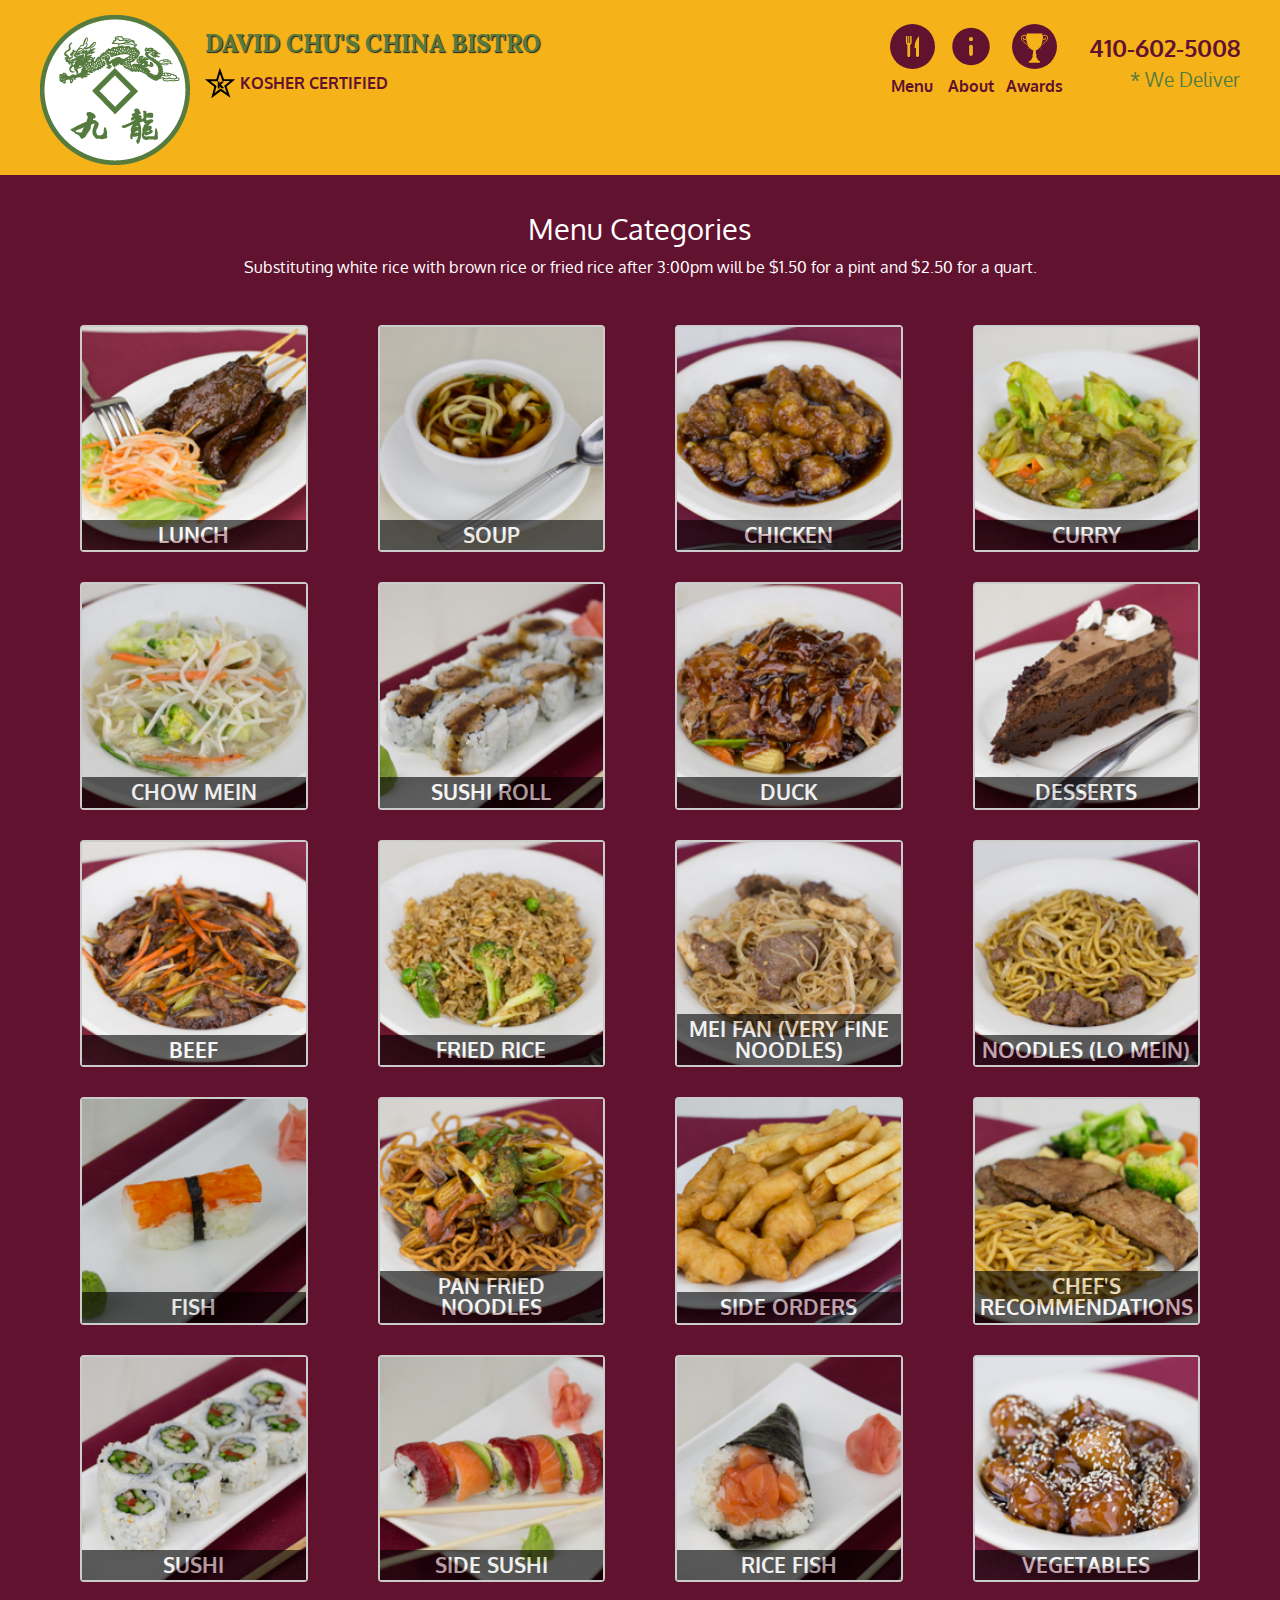
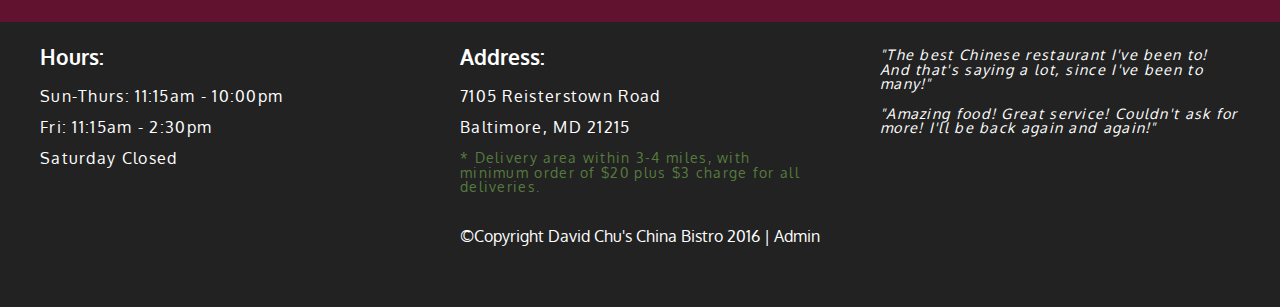
==== src/menu-categories.html @ 28f695a2 "сверстана основная страница и страница меню" ====
<!DOCTYPE html>
<html lang="en">
<head>
    <meta charset="UTF-8">
    <meta name="viewport" content="width=device-width, initial-scale=1.0">
    <meta http-equiv="X-UA-Compatible" content="ie=edge">
    <title>David Chu's China Bistro</title>
    <meta name="title" content="китайский ресторан">
    <meta name="description" content="китайский ресторан">

    <link rel="icon" href="icons/favicon.ico">
    <link rel="stylesheet" href="css/fonts.css">
    <link rel="stylesheet" href="css/style.min.css">
</head>
<body>

    <div class="mobile">
        <div class="mobile__block">
            <div class="mobile__close">&times;</div>
            <nav>
                <ul class="mobile__nav">
                    <li class="mobile__link">
                        <img class="mobile__img" src="icons/food.svg" alt="food">
                        <a href="single-category.html">Menu</a>
                    </li>
                    <li class="mobile__link">
                        <img class="mobile__img" src="icons/info.svg" alt="about">
                        <a href="#">About</a> 
                    </li>
                    <li class="mobile__link">
                        <img class="mobile__img" src="icons/award.svg" alt="awards">
                        <a href="#">Awards</a>
                    </li>
                </ul>
            </nav>
            <div class="mobile__overlay"></div>
        </div>
    </div>

    <header>
        <div class="container">
            <nav class="navbar">
                <div class="navbar__logo">
                    <a href="index.html">
                        <div id="logo-img" alt="logo"></div>
                    </a>

                    <div class="navbar__brand">
                        <a href="index.html"><h1>David Chu's China Bistro</h1></a>
                        <div class="navbar__brand-kosher">
                            <img src="img/star-k-logo.png" alt="kosher certification">
                            <span>Kosher Certified</span>
                        </div>
                    </div>
                </div>
                <div class="navbar__inner">
                    <ul class="navbar__menu">
                        <li class="navbar__menu-link">
                            <img class="navbar__menu-img" src="icons/food.svg" alt="food">
                            <a href="menu-categories.html">Menu</a>
                        </li>
                        <li class="navbar__menu-link">
                            <img class="navbar__menu-img" src="icons/info.svg" alt="about">
                            <a href="#">About</a> 
                        </li>
                        <li class="navbar__menu-link">
                            <img class="navbar__menu-img" src="icons/award.svg" alt="awards">
                            <a href="#">Awards</a>
                        </li>
                    </ul>
                    <div class="navbar__phone">
                        <a href="tel:410-602-5008">
                            <span>410-602-5008</span>
                            <div>* We Deliver</div>
                        </a>
                    </div>
                </div>
                <div class="hamburger">
                    <span></span>
                    <span class="long"></span>
                    <span></span>
                </div>
            </nav>
        </div>
    </header>

    <main class="main">
        <h2 class="main__menu-title">Menu Categories</h2>
        <div class="text__center">
            Substituting white rice with brown rice or fried rice after 3:00pm will be $1.50 for a pint and $2.50 for a quart.
        </div>
        <div class="container">
            <div class="main__wrap">
                <div class="main__inner">
                    <a href="single-category.html">
                        <div class="main__item">
                            <img src="img/menu/B/B.jpg" alt="lunch">
                            <span>Lunch</span>
                        </div>
                    </a>
                </div>
                <div class="main__inner">
                    <a href="single-category.html">
                        <div class="main__item">
                            <img src="img/menu/A/A.jpg" alt="soup">
                            <span>Soup</span>
                        </div>
                    </a>
                </div>
                <div class="main__inner">
                    <a href="single-category.html">
                        <div class="main__item">
                            <img src="img/menu/C/C.jpg" alt="chicken">
                            <span>Chicken</span>
                        </div>
                    </a>
                </div>
                <div class="main__inner">
                    <a href="single-category.html">
                        <div class="main__item">
                            <img src="img/menu/C2/C2.jpg" alt="curry">
                            <span>Curry</span>
                        </div>
                    </a>
                </div>
                <div class="main__inner">
                    <a href="single-category.html">
                        <div class="main__item">
                            <img src="img/menu/Cm/Cm.jpg" alt="chow mein">
                            <span>Chow Mein</span>
                        </div>
                    </a>
                </div>
                <div class="main__inner">
                    <a href="single-category.html">
                        <div class="main__item">
                            <img src="img/menu/CSR/CSR.jpg" alt="suchi roll">
                            <span>Sushi Roll</span>
                        </div>
                    </a>
                </div>
                <div class="main__inner">
                    <a href="single-category.html">
                        <div class="main__item">
                            <img src="img/menu/Dk/Dk.jpg" alt="duck">
                            <span>Duck</span>
                        </div>
                    </a>
                </div>
                <div class="main__inner">
                    <a href="single-category.html">
                        <div class="main__item">
                            <img src="img/menu/DS/DS.jpg" alt="desserts">
                            <span>Desserts</span>
                        </div>
                    </a>
                </div>
                <div class="main__inner">
                    <a href="single-category.html">
                        <div class="main__item">
                            <img src="img/menu/F/F.jpg" alt="beef">
                            <span>Beef</span>
                        </div>
                    </a>
                </div>
                <div class="main__inner">
                    <a href="single-category.html">
                        <div class="main__item">
                            <img src="img/menu/Fr/Fr.jpg" alt="fried rice">
                            <span>Fried Rice</span>
                        </div>
                    </a>
                </div>
                <div class="main__inner">
                    <a href="single-category.html">
                        <div class="main__item">
                            <img src="img/menu/NF/NF.jpg" alt="Mei Fan">
                            <span>Mei Fan (Very Fine Noodles)</span>
                        </div>
                    </a>
                </div>
                <div class="main__inner">
                    <a href="single-category.html">
                        <div class="main__item">
                            <img src="img/menu/NL/NL.jpg" alt="noodles">
                            <span>Noodles (Lo Mein)</span>
                        </div>
                    </a>
                </div>
                <div class="main__inner">
                    <a href="single-category.html">
                        <div class="main__item">
                            <img src="img/menu/NS/NS.jpg" alt="fish">
                            <span>Fish</span>
                        </div>
                    </a>
                </div>
                <div class="main__inner">
                    <a href="single-category.html">
                        <div class="main__item">
                            <img src="img/menu/Pf/Pf.jpg" alt="Pan Fried">
                            <span>Pan Fried Noodles</span>
                        </div>
                    </a>
                </div>
                <div class="main__inner">
                    <a href="single-category.html">
                        <div class="main__item">
                            <img src="img/menu/SO/SO.jpg" alt="side orders">
                            <span>Side Orders</span>
                        </div>
                    </a>
                </div>
                <div class="main__inner">
                    <a href="single-category.html">
                        <div class="main__item">
                            <img src="img/menu/Sp/Sp.jpg" alt="Chef's Recommendations">
                            <span>Chef's Recommendations</span>
                        </div>
                    </a>
                </div>
                <div class="main__inner">
                    <a href="single-category.html">
                        <div class="main__item">
                            <img src="img/menu/SR/SR.jpg" alt="sushi">
                            <span>Sushi</span>
                        </div>
                    </a>
                </div>
                <div class="main__inner">
                    <a href="single-category.html">
                        <div class="main__item">
                            <img src="img/menu/SS/SS.jpg" alt="side sushi">
                            <span>Side Sushi</span>
                        </div>
                    </a>
                </div>
                <div class="main__inner">
                    <a href="single-category.html">
                        <div class="main__item">
                            <img src="img/menu/T/T.jpg" alt="rice fish">
                            <span>Rice Fish</span>
                        </div>
                    </a>
                </div>
                <div class="main__inner">
                    <a href="single-category.html">
                        <div class="main__item">
                            <img src="img/menu/Vg/Vg.jpg" alt="Vegetables">
                            <span>Vegetables</span>
                        </div>
                    </a>
                </div>
            </div>
        </div>
    </main>    
    
    <footer class="footer">
        <div class="container">
            <div class="footer__wrap">
                <div class="footer__wrap-item">
                    <h3>Hours:</h3>
                    <p>Sun-Thurs: 11:15am - 10:00pm</p>
                    <p>Fri: 11:15am - 2:30pm</p>
                    <p>Saturday Closed</p>
                    <hr class="footer__hr">
                </div>
                <div class="footer__wrap-item">
                    <h3>Address:</h3>
                    <p>7105 Reisterstown Road</p>
                    <p>Baltimore, MD 21215</p>
                    <p class="footer__p">
                        * Delivery area within 3-4 miles, with minimum order of $20 plus $3 charge for all deliveries.
                    </p>
                    <hr class="footer__hr">
                </div>
                <div class="footer__wrap-item">
                    <p class="footer__desc">
                        "The best Chinese restaurant I've been to! And that's saying a lot, since I've been to many!"
                    </p>
                    <p class="footer__desc">
                        "Amazing food! Great service! Couldn't ask for more! I'll be back again and again!"
                    </p>
                </div>
            </div>
            <div class="footer__brend">
                &copyCopyright David Chu's China Bistro 2016 |
                <a href="#">Admin</a>
            </div>
        </div>
    </footer>
    
    <script src="js/script.min.js"></script>
</body>
</html>
---- src/css/fonts.css ----
@font-face {
    font-family: 'Oxygen';
    src: url('../fonts/Oxygen-Light.eot');
    src: url('../fonts/Oxygen-Light.eot?#iefix') format('embedded-opentype'),
    url('../fonts/Oxygen-Light.woff') format('woff'),
    url('../fonts/Oxygen-Light.ttf') format('truetype');
    font-weight: 300;
    font-style: normal;
}

@font-face {
    font-family: 'Oxygen';
    src: url('../fonts/Oxygen-Regular.eot');
    src: url('../fonts/Oxygen-Regular.eot?#iefix') format('embedded-opentype'),
    url('../fonts/Oxygen-Regular.woff') format('woff'),
    url('../fonts/Oxygen-Regular.ttf') format('truetype');
    font-weight: 400;
    font-style: normal;
}

@font-face {
    font-family: 'Oxygen';
    src: url('../fonts/Oxygen-Bold.eot');
    src: url('../fonts/Oxygen-Bold.eot?#iefix') format('embedded-opentype'),
    url('../fonts/Oxygen-Bold.woff') format('woff'),
    url('../fonts/Oxygen-Bold.ttf') format('truetype');
    font-weight: 900;
    font-style: normal;
}

@font-face {
    font-family: 'Lora';
    src: url('../fonts/Lora-Bold.eot');
    src: url('../fonts/Lora-Bold.eot?#iefix') format('embedded-opentype'),
    url('../fonts/Lora-Bold.woff') format('woff'),
    url('../fonts/Lora-Bold.ttf') format('truetype');
    font-weight: 900;
    font-style: normal;
}

@font-face {
    font-family: 'Lora';
    src: url('../fonts/Lora-Regular.eot');
    src: url('../fonts/Lora-Regular.eot?#iefix') format('embedded-opentype'),
    url('../fonts/Lora-Regular.woff') format('woff'),
    url('../fonts/Lora-Regular.ttf') format('truetype');
    font-weight: 400;
    font-style: normal;
}
---- src/css/style.min.css ----
*,*::after,*::before{padding:0;margin:0;border:0;-webkit-box-sizing:border-box;box-sizing:border-box}a{text-decoration:none}ul,ol,li{list-style:none}img{vertical-align:top}h1,h2,h3,h4,h5,h6{font-weight:inherit;font-size:inherit}html,body{height:100%;line-height:1;font-size:16px}body{font-size:16px;color:#fff;background-color:#61122f;font-family:'Oxygen', sans-serif}.container{max-width:1200px;margin:0 auto}.mobile{position:fixed;top:0;right:0;height:100vh;z-index:10;visibility:hidden;opacity:0;-webkit-transition:all 0.5s;transition:all 0.5s}.mobile.active{right:0;visibility:visible;opacity:1}.mobile__block{position:relative;width:150px;height:100vh;padding-top:80px;padding-right:40px;background-color:#f6b319;-webkit-transform:all 0.5s;transform:all 0.5s;z-index:5}.mobile__close{position:absolute;top:10px;right:30px;font-size:45px;color:#61122f}.mobile__nav{height:210px;display:-webkit-box;display:-ms-flexbox;display:flex;-webkit-box-orient:vertical;-webkit-box-direction:normal;-ms-flex-direction:column;flex-direction:column;-webkit-box-pack:justify;-ms-flex-pack:justify;justify-content:space-between;-webkit-box-align:center;-ms-flex-align:center;align-items:center}.mobile__link{width:45px;height:45px;display:-webkit-box;display:-ms-flexbox;display:flex;-webkit-box-orient:vertical;-webkit-box-direction:normal;-ms-flex-direction:column;flex-direction:column;-webkit-box-align:center;-ms-flex-align:center;align-items:center}.mobile__img{width:100%;margin-bottom:5px}.mobile__link a{color:#61122f;font-weight:700}header{border:0;border-radius:0;background-color:#f6b319}.navbar{position:relative;display:-webkit-box;display:-ms-flexbox;display:flex;-webkit-box-pack:justify;-ms-flex-pack:justify;justify-content:space-between}.navbar__logo{padding:15px 0px 10px 0;display:-webkit-box;display:-ms-flexbox;display:flex}#logo-img{width:150px;height:150px;background:url(../img/restaurant-logo.png) no-repeat}.navbar__brand{margin-top:20px;margin-left:15px}.navbar__brand a{color:#557c3e;font-family:"Lora", sans-serif;font-size:1.5em;font-weight:900;text-transform:uppercase;text-shadow:1px 1px 1px #222;line-height:0.75}.navbar__brand a:hover{color:#448f18}.navbar__brand-kosher{display:-webkit-box;display:-ms-flexbox;display:flex;-webkit-box-align:center;-ms-flex-align:center;align-items:center;margin-top:15px}.navbar__brand-kosher span{color:#61122f;text-transform:uppercase;font-weight:900;margin-left:5px}.navbar__inner{display:-webkit-box;display:-ms-flexbox;display:flex;-webkit-box-align:start;-ms-flex-align:start;align-items:flex-start;gap:2vw;margin-top:4vh}.navbar__menu{display:-webkit-box;display:-ms-flexbox;display:flex;-webkit-box-align:center;-ms-flex-align:center;align-items:center;gap:1vw}.navbar__menu-link{display:-webkit-box;display:-ms-flexbox;display:flex;-webkit-box-orient:vertical;-webkit-box-direction:normal;-ms-flex-direction:column;flex-direction:column;-webkit-box-pack:center;-ms-flex-pack:center;justify-content:center;-webkit-box-align:center;-ms-flex-align:center;align-items:center;width:45x;height:45px}.navbar__menu-link img{width:100%;height:100%}.navbar__menu-link img:hover path{fill:#df135e}.navbar__menu-link a{color:#61122f;font-weight:700;margin-top:1vh}.navbar__menu-link a:hover{color:#df135e}.navbar__phone a{color:#61122f;font-size:1.5em;font-weight:700}.navbar__phone a:hover{color:#df135e}.navbar__phone div{color:#557c3e;font-size:0.8em;font-weight:400;margin-top:10px;text-align:end}.hamburger{position:absolute;top:20px;right:20px;height:35px;display:-webkit-box;display:-ms-flexbox;display:flex;-webkit-box-orient:vertical;-webkit-box-direction:normal;-ms-flex-direction:column;flex-direction:column;-webkit-box-pack:justify;-ms-flex-pack:justify;justify-content:space-between;-webkit-box-align:end;-ms-flex-align:end;align-items:flex-end;cursor:pointer;visibility:hidden;opacity:0;border:2px solid #61122f;border-radius:5px;padding:5px;-webkit-transition:all 0.5s;transition:all 0.5s}.hamburger span{display:block;width:30px;height:3px;background-color:#61122f}.hamburger span.long{width:36px}.hamburger:hover{-webkit-transform:scale(1.2);transform:scale(1.2)}@media (min-width: 992px) and (max-width: 1199px){.navbar{padding-left:10px;padding-right:10px}#logo-img{width:100px;height:100px;background:url(../img/restaurant-logo_medium.png) no-repeat;margin:5px 5px 5px 0}}@media (min-width: 768px) and (max-width: 991px){#logo-img{width:100px;height:100px;background:url(../img/restaurant-logo_small.png) center no-repeat;margin:5px 5px 5px 0}.navbar__brand a{font-size:1.2em}.navbar__brand-kosher img{width:20px}.navbar__menu{gap:2vw}.navbar__menu-link{width:40px}.navbar__phone{padding-right:10px}.navbar__phone a{font-size:1.2em}}@media (max-width: 767px){#logo-img{width:100px;height:100px;background:url(../img/restaurant-logo_small.png) center no-repeat;margin:0}.navbar__brand a{font-size:1.2em}.navbar__brand-kosher img{width:20px}.navbar__inner{margin-top:0}.navbar__menu{display:none}.navbar__phone{padding-top:5vh;padding-right:20vw}.hamburger{visibility:visible;opacity:1}}@media (max-width: 678px){#logo-img{display:none}.navbar{display:block}.navbar__brand a{font-size:1.7em;line-height:1em}.navbar__phone{padding:0 0 4vw 4vw}}.home__bg{background:url(../img/jumbotron_1200.jpg) no-repeat;height:675px;border:2px solid #3f0c1f;-webkit-box-shadow:0 0 50px #3f0c1f;box-shadow:0 0 50px #3f0c1f}@media (min-width: 992px) and (max-width: 1199px){.home__bg{background:url(../img/jumbotron_992.jpg) center no-repeat;height:558px}}@media (min-width: 768px) and (max-width: 991px){.home__bg{background:url(../img/jumbotron_768.jpg) center no-repeat;height:432px}}@media (max-width: 767px){.home__bg{background:url(../img/jumbotron_480.jpg) center no-repeat;height:270px}}.promo__wrap{display:-ms-grid;display:grid;-ms-grid-columns:(1fr)[3];grid-template-columns:repeat(3, 1fr);gap:20px;margin:40px 0;border:0;border-radius:10px}.promo__wrap-item{width:100%;height:250px;border:2px solid #3f0c1f;border-radius:10px;-webkit-box-shadow:0 0 10px #3f0c1f;box-shadow:0 0 10px #3f0c1f;overflow:hidden;position:relative}.promo__wrap-item:hover{-webkit-box-shadow:0 1px 5px 1px #cccccc;box-shadow:0 1px 5px 1px #cccccc}.promo__wrap-item span{position:absolute;bottom:0;right:0;color:#fff;text-transform:uppercase;font-size:1.5em;font-weight:900;width:100%;text-align:center;background-color:#000;opacity:0.6;padding:5px}#promo-menu{background:url(../img/menu-tile.jpg) center center/cover no-repeat}#promo-special{background:url(../img/specials-tile.jpg) center center/cover no-repeat}@media (min-width: 992px) and (max-width: 1199px){.promo{padding-left:10px;padding-right:10px}}@media (min-width: 768px) and (max-width: 991px){.promo{padding-left:10px;padding-right:10px}.promo__wrap{-ms-grid-columns:1fr 1fr;grid-template-columns:1fr 1fr;-ms-grid-rows:1fr 1fr;grid-template-rows:1fr 1fr}.promo__wrap-map{-ms-grid-column:1;-ms-grid-column-span:2;grid-column:1/3;-ms-grid-row:2;-ms-grid-row-span:1;grid-row:2/3}}@media (max-width: 767px){.promo__wrap{-ms-grid-columns:1fr;grid-template-columns:1fr}.promo__wrap-menu,.promo__wrap-special,.promo__wrap-map{width:90vw;margin:0 auto}}.main__menu-title{font-size:1.8em;font-weight:400;text-align:center;margin:40px 0 15px 0}.text__center{text-align:center;margin-bottom:10px}.main__wrap{padding:40px;display:-ms-grid;display:grid;-ms-grid-columns:(1fr)[4];grid-template-columns:repeat(4, 1fr);-webkit-column-gap:70px;column-gap:70px;row-gap:30px}.main__item{position:relative;border:2px solid #cccccc;border-radius:4px}.main__item img{width:100%}.main__item img:hover{-webkit-box-shadow:0 3px 3px 3px #807979;box-shadow:0 3px 3px 3px #807979}.main__item span{position:absolute;bottom:0;right:0;text-transform:uppercase;font-size:1.3em;font-weight:900;color:#fff;text-align:center;width:100%;background-color:#000;opacity:0.6;padding:5px}@media (min-width: 992px) and (max-width: 1199px){.main__wrap{-ms-grid-columns:(1fr)[3];grid-template-columns:repeat(3, 1fr)}}@media (min-width: 768px) and (max-width: 991px){.main__wrap{-ms-grid-columns:1fr 1fr;grid-template-columns:1fr 1fr;-webkit-column-gap:60px;column-gap:60px}.main__inner{width:35vw;margin:0 auto}}@media (max-width: 767px){.main__wrap{-ms-grid-columns:1fr 1fr;grid-template-columns:1fr 1fr}}@media (max-width: 678px){.main__wrap{-ms-grid-columns:1fr;grid-template-columns:1fr;margin-left:0}.main__inner{width:60vw;margin:0 auto}}.footer{width:100%;height:285px;background-color:#222222}.footer__wrap{display:-ms-grid;display:grid;-ms-grid-columns:(1fr)[3];grid-template-columns:repeat(3, 1fr);gap:60px;padding-top:25px}.footer__wrap-item h3{font-size:1.3em;font-weight:700;margin-bottom:20px}.footer__wrap-item p{letter-spacing:1.3px;margin-bottom:15px}.footer__p{color:#557c3e;font-size:0.9em}.footer__hr{width:50%;height:2px;background-color:#fff;margin:0 auto;margin-top:30px;display:none}.footer__desc{font-style:italic;font-size:0.9em}.footer__brend{text-align:center;margin-top:20px}.footer__brend a{color:#fff}.footer__brend a:hover{color:#f6b319}@media (min-width: 992px) and (max-width: 1199px){.footer{padding-left:10px;padding-right:10px}}@media (min-width: 768px) and (max-width: 991px){.footer__wrap{gap:20px}.footer__wrap-item{padding-left:10px;padding-right:10px}.footer__wrap-item p{letter-spacing:normal}}@media (max-width: 767px){.footer{height:600px}.footer__wrap{-ms-grid-columns:1fr;grid-template-columns:1fr;text-align:center;padding-left:40px;padding-right:40px}.footer__hr{display:block}}
/*# sourceMappingURL=style.min.css.map */
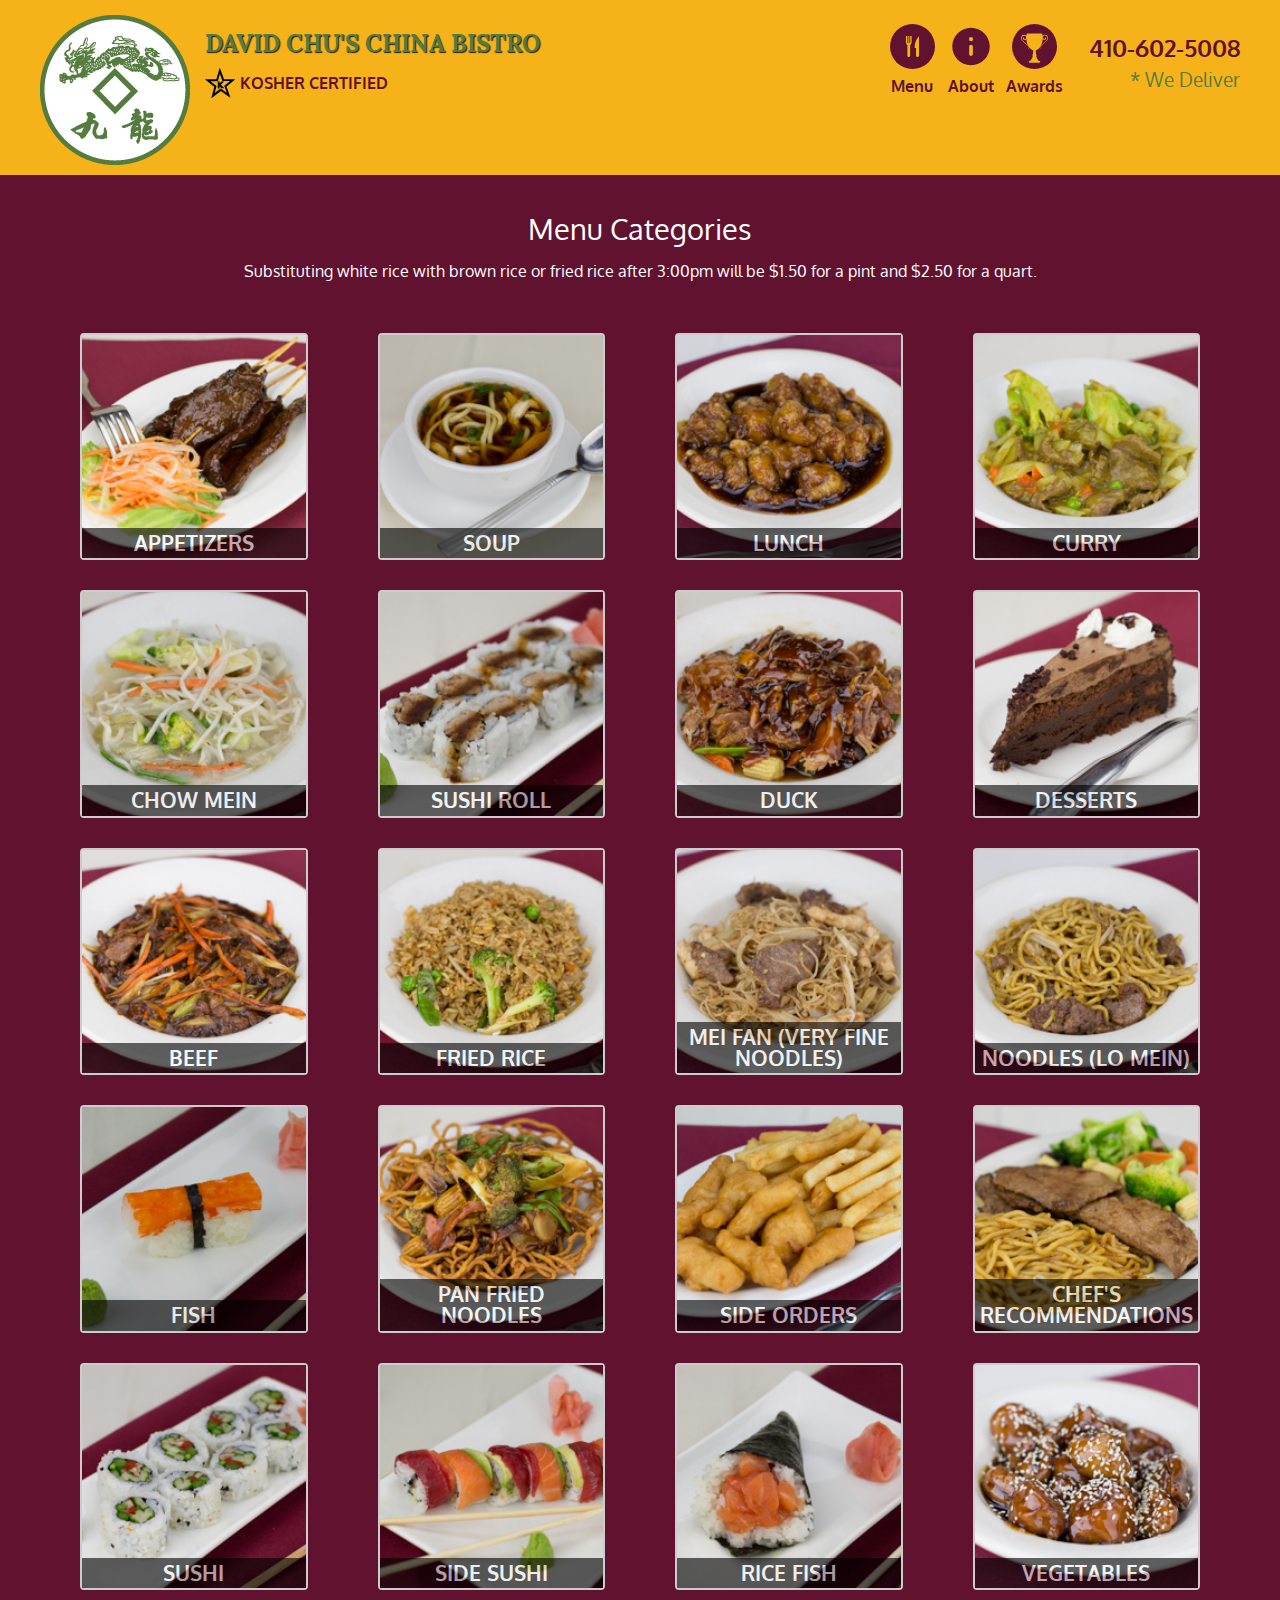
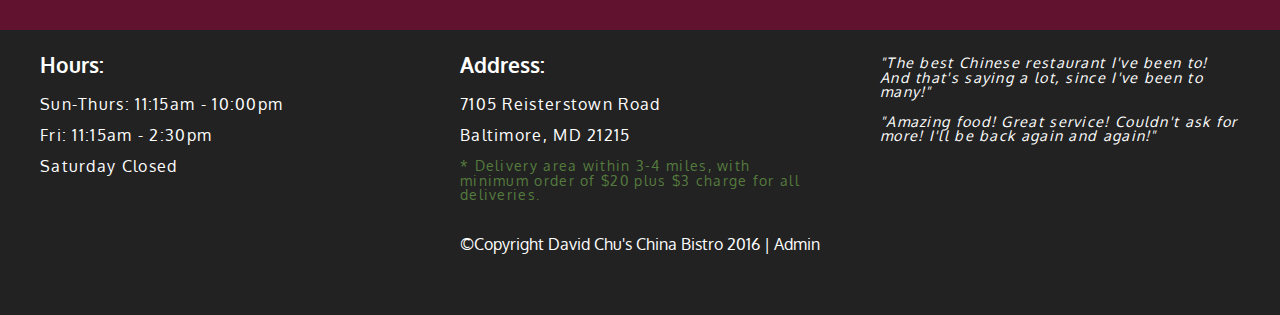
==== commit 5fe4dc17: "страница категории меню" ====
--- a/src/menu-categories.html
+++ b/src/menu-categories.html
@@ -85,17 +85,17 @@
     </header>
 
     <main class="main">
-        <h2 class="main__menu-title">Menu Categories</h2>
-        <div class="text__center">
-            Substituting white rice with brown rice or fried rice after 3:00pm will be $1.50 for a pint and $2.50 for a quart.
-        </div>
         <div class="container">
-            <div class="main__wrap">
-                <div class="main__inner">
-                    <a href="single-category.html">
-                        <div class="main__item">
-                            <img src="img/menu/B/B.jpg" alt="lunch">
-                            <span>Lunch</span>
+            <h2 class="main__menu-title">Menu Categories</h2>
+            <div class="text__center">
+                Substituting white rice with brown rice or fried rice after 3:00pm will be $1.50 for a pint and $2.50 for a quart.
+            </div>
+            <div class="main__wrap-category">
+                <div class="main__inner">
+                    <a href="single-category.html">
+                        <div class="main__item">
+                            <img src="img/menu/B/B.jpg" alt="Appetizers">
+                            <span>Appetizers</span>
                         </div>
                     </a>
                 </div>
@@ -110,8 +110,8 @@
                 <div class="main__inner">
                     <a href="single-category.html">
                         <div class="main__item">
-                            <img src="img/menu/C/C.jpg" alt="chicken">
-                            <span>Chicken</span>
+                            <img src="img/menu/C/C.jpg" alt="lunch">
+                            <span>Lunch</span>
                         </div>
                     </a>
                 </div>
--- a/src/css/style.min.css
+++ b/src/css/style.min.css
@@ -1,2 +1,2 @@
-*,*::after,*::before{padding:0;margin:0;border:0;-webkit-box-sizing:border-box;box-sizing:border-box}a{text-decoration:none}ul,ol,li{list-style:none}img{vertical-align:top}h1,h2,h3,h4,h5,h6{font-weight:inherit;font-size:inherit}html,body{height:100%;line-height:1;font-size:16px}body{font-size:16px;color:#fff;background-color:#61122f;font-family:'Oxygen', sans-serif}.container{max-width:1200px;margin:0 auto}.mobile{position:fixed;top:0;right:0;height:100vh;z-index:10;visibility:hidden;opacity:0;-webkit-transition:all 0.5s;transition:all 0.5s}.mobile.active{right:0;visibility:visible;opacity:1}.mobile__block{position:relative;width:150px;height:100vh;padding-top:80px;padding-right:40px;background-color:#f6b319;-webkit-transform:all 0.5s;transform:all 0.5s;z-index:5}.mobile__close{position:absolute;top:10px;right:30px;font-size:45px;color:#61122f}.mobile__nav{height:210px;display:-webkit-box;display:-ms-flexbox;display:flex;-webkit-box-orient:vertical;-webkit-box-direction:normal;-ms-flex-direction:column;flex-direction:column;-webkit-box-pack:justify;-ms-flex-pack:justify;justify-content:space-between;-webkit-box-align:center;-ms-flex-align:center;align-items:center}.mobile__link{width:45px;height:45px;display:-webkit-box;display:-ms-flexbox;display:flex;-webkit-box-orient:vertical;-webkit-box-direction:normal;-ms-flex-direction:column;flex-direction:column;-webkit-box-align:center;-ms-flex-align:center;align-items:center}.mobile__img{width:100%;margin-bottom:5px}.mobile__link a{color:#61122f;font-weight:700}header{border:0;border-radius:0;background-color:#f6b319}.navbar{position:relative;display:-webkit-box;display:-ms-flexbox;display:flex;-webkit-box-pack:justify;-ms-flex-pack:justify;justify-content:space-between}.navbar__logo{padding:15px 0px 10px 0;display:-webkit-box;display:-ms-flexbox;display:flex}#logo-img{width:150px;height:150px;background:url(../img/restaurant-logo.png) no-repeat}.navbar__brand{margin-top:20px;margin-left:15px}.navbar__brand a{color:#557c3e;font-family:"Lora", sans-serif;font-size:1.5em;font-weight:900;text-transform:uppercase;text-shadow:1px 1px 1px #222;line-height:0.75}.navbar__brand a:hover{color:#448f18}.navbar__brand-kosher{display:-webkit-box;display:-ms-flexbox;display:flex;-webkit-box-align:center;-ms-flex-align:center;align-items:center;margin-top:15px}.navbar__brand-kosher span{color:#61122f;text-transform:uppercase;font-weight:900;margin-left:5px}.navbar__inner{display:-webkit-box;display:-ms-flexbox;display:flex;-webkit-box-align:start;-ms-flex-align:start;align-items:flex-start;gap:2vw;margin-top:4vh}.navbar__menu{display:-webkit-box;display:-ms-flexbox;display:flex;-webkit-box-align:center;-ms-flex-align:center;align-items:center;gap:1vw}.navbar__menu-link{display:-webkit-box;display:-ms-flexbox;display:flex;-webkit-box-orient:vertical;-webkit-box-direction:normal;-ms-flex-direction:column;flex-direction:column;-webkit-box-pack:center;-ms-flex-pack:center;justify-content:center;-webkit-box-align:center;-ms-flex-align:center;align-items:center;width:45x;height:45px}.navbar__menu-link img{width:100%;height:100%}.navbar__menu-link img:hover path{fill:#df135e}.navbar__menu-link a{color:#61122f;font-weight:700;margin-top:1vh}.navbar__menu-link a:hover{color:#df135e}.navbar__phone a{color:#61122f;font-size:1.5em;font-weight:700}.navbar__phone a:hover{color:#df135e}.navbar__phone div{color:#557c3e;font-size:0.8em;font-weight:400;margin-top:10px;text-align:end}.hamburger{position:absolute;top:20px;right:20px;height:35px;display:-webkit-box;display:-ms-flexbox;display:flex;-webkit-box-orient:vertical;-webkit-box-direction:normal;-ms-flex-direction:column;flex-direction:column;-webkit-box-pack:justify;-ms-flex-pack:justify;justify-content:space-between;-webkit-box-align:end;-ms-flex-align:end;align-items:flex-end;cursor:pointer;visibility:hidden;opacity:0;border:2px solid #61122f;border-radius:5px;padding:5px;-webkit-transition:all 0.5s;transition:all 0.5s}.hamburger span{display:block;width:30px;height:3px;background-color:#61122f}.hamburger span.long{width:36px}.hamburger:hover{-webkit-transform:scale(1.2);transform:scale(1.2)}@media (min-width: 992px) and (max-width: 1199px){.navbar{padding-left:10px;padding-right:10px}#logo-img{width:100px;height:100px;background:url(../img/restaurant-logo_medium.png) no-repeat;margin:5px 5px 5px 0}}@media (min-width: 768px) and (max-width: 991px){#logo-img{width:100px;height:100px;background:url(../img/restaurant-logo_small.png) center no-repeat;margin:5px 5px 5px 0}.navbar__brand a{font-size:1.2em}.navbar__brand-kosher img{width:20px}.navbar__menu{gap:2vw}.navbar__menu-link{width:40px}.navbar__phone{padding-right:10px}.navbar__phone a{font-size:1.2em}}@media (max-width: 767px){#logo-img{width:100px;height:100px;background:url(../img/restaurant-logo_small.png) center no-repeat;margin:0}.navbar__brand a{font-size:1.2em}.navbar__brand-kosher img{width:20px}.navbar__inner{margin-top:0}.navbar__menu{display:none}.navbar__phone{padding-top:5vh;padding-right:20vw}.hamburger{visibility:visible;opacity:1}}@media (max-width: 678px){#logo-img{display:none}.navbar{display:block}.navbar__brand a{font-size:1.7em;line-height:1em}.navbar__phone{padding:0 0 4vw 4vw}}.home__bg{background:url(../img/jumbotron_1200.jpg) no-repeat;height:675px;border:2px solid #3f0c1f;-webkit-box-shadow:0 0 50px #3f0c1f;box-shadow:0 0 50px #3f0c1f}@media (min-width: 992px) and (max-width: 1199px){.home__bg{background:url(../img/jumbotron_992.jpg) center no-repeat;height:558px}}@media (min-width: 768px) and (max-width: 991px){.home__bg{background:url(../img/jumbotron_768.jpg) center no-repeat;height:432px}}@media (max-width: 767px){.home__bg{background:url(../img/jumbotron_480.jpg) center no-repeat;height:270px}}.promo__wrap{display:-ms-grid;display:grid;-ms-grid-columns:(1fr)[3];grid-template-columns:repeat(3, 1fr);gap:20px;margin:40px 0;border:0;border-radius:10px}.promo__wrap-item{width:100%;height:250px;border:2px solid #3f0c1f;border-radius:10px;-webkit-box-shadow:0 0 10px #3f0c1f;box-shadow:0 0 10px #3f0c1f;overflow:hidden;position:relative}.promo__wrap-item:hover{-webkit-box-shadow:0 1px 5px 1px #cccccc;box-shadow:0 1px 5px 1px #cccccc}.promo__wrap-item span{position:absolute;bottom:0;right:0;color:#fff;text-transform:uppercase;font-size:1.5em;font-weight:900;width:100%;text-align:center;background-color:#000;opacity:0.6;padding:5px}#promo-menu{background:url(../img/menu-tile.jpg) center center/cover no-repeat}#promo-special{background:url(../img/specials-tile.jpg) center center/cover no-repeat}@media (min-width: 992px) and (max-width: 1199px){.promo{padding-left:10px;padding-right:10px}}@media (min-width: 768px) and (max-width: 991px){.promo{padding-left:10px;padding-right:10px}.promo__wrap{-ms-grid-columns:1fr 1fr;grid-template-columns:1fr 1fr;-ms-grid-rows:1fr 1fr;grid-template-rows:1fr 1fr}.promo__wrap-map{-ms-grid-column:1;-ms-grid-column-span:2;grid-column:1/3;-ms-grid-row:2;-ms-grid-row-span:1;grid-row:2/3}}@media (max-width: 767px){.promo__wrap{-ms-grid-columns:1fr;grid-template-columns:1fr}.promo__wrap-menu,.promo__wrap-special,.promo__wrap-map{width:90vw;margin:0 auto}}.main__menu-title{font-size:1.8em;font-weight:400;text-align:center;margin:40px 0 15px 0}.text__center{text-align:center;margin-bottom:10px}.main__wrap{padding:40px;display:-ms-grid;display:grid;-ms-grid-columns:(1fr)[4];grid-template-columns:repeat(4, 1fr);-webkit-column-gap:70px;column-gap:70px;row-gap:30px}.main__item{position:relative;border:2px solid #cccccc;border-radius:4px}.main__item img{width:100%}.main__item img:hover{-webkit-box-shadow:0 3px 3px 3px #807979;box-shadow:0 3px 3px 3px #807979}.main__item span{position:absolute;bottom:0;right:0;text-transform:uppercase;font-size:1.3em;font-weight:900;color:#fff;text-align:center;width:100%;background-color:#000;opacity:0.6;padding:5px}@media (min-width: 992px) and (max-width: 1199px){.main__wrap{-ms-grid-columns:(1fr)[3];grid-template-columns:repeat(3, 1fr)}}@media (min-width: 768px) and (max-width: 991px){.main__wrap{-ms-grid-columns:1fr 1fr;grid-template-columns:1fr 1fr;-webkit-column-gap:60px;column-gap:60px}.main__inner{width:35vw;margin:0 auto}}@media (max-width: 767px){.main__wrap{-ms-grid-columns:1fr 1fr;grid-template-columns:1fr 1fr}}@media (max-width: 678px){.main__wrap{-ms-grid-columns:1fr;grid-template-columns:1fr;margin-left:0}.main__inner{width:60vw;margin:0 auto}}.footer{width:100%;height:285px;background-color:#222222}.footer__wrap{display:-ms-grid;display:grid;-ms-grid-columns:(1fr)[3];grid-template-columns:repeat(3, 1fr);gap:60px;padding-top:25px}.footer__wrap-item h3{font-size:1.3em;font-weight:700;margin-bottom:20px}.footer__wrap-item p{letter-spacing:1.3px;margin-bottom:15px}.footer__p{color:#557c3e;font-size:0.9em}.footer__hr{width:50%;height:2px;background-color:#fff;margin:0 auto;margin-top:30px;display:none}.footer__desc{font-style:italic;font-size:0.9em}.footer__brend{text-align:center;margin-top:20px}.footer__brend a{color:#fff}.footer__brend a:hover{color:#f6b319}@media (min-width: 992px) and (max-width: 1199px){.footer{padding-left:10px;padding-right:10px}}@media (min-width: 768px) and (max-width: 991px){.footer__wrap{gap:20px}.footer__wrap-item{padding-left:10px;padding-right:10px}.footer__wrap-item p{letter-spacing:normal}}@media (max-width: 767px){.footer{height:600px}.footer__wrap{-ms-grid-columns:1fr;grid-template-columns:1fr;text-align:center;padding-left:40px;padding-right:40px}.footer__hr{display:block}}
+*,*::after,*::before{padding:0;margin:0;border:0;-webkit-box-sizing:border-box;box-sizing:border-box}a{text-decoration:none}ul,ol,li{list-style:none}img{vertical-align:top}h1,h2,h3,h4,h5,h6{font-weight:inherit;font-size:inherit}html,body{height:100%;line-height:1;font-size:16px}body{font-size:16px;color:#fff;background-color:#61122f;font-family:'Oxygen', sans-serif}.container{max-width:1200px;margin:0 auto}.main__menu-title{font-size:1.8em;font-weight:400;text-align:center;margin:40px 0 15px 0}.text__center{text-align:center;margin-bottom:10px;line-height:1.5em}.mobile{position:fixed;top:0;right:0;height:100vh;z-index:10;visibility:hidden;opacity:0;-webkit-transition:all 0.5s;transition:all 0.5s}.mobile.active{right:0;visibility:visible;opacity:1}.mobile__block{position:relative;width:150px;height:100vh;padding-top:80px;padding-right:40px;background-color:#f6b319;-webkit-transform:all 0.5s;transform:all 0.5s;z-index:5}.mobile__close{position:absolute;top:10px;right:30px;font-size:45px;color:#61122f}.mobile__nav{height:210px;display:-webkit-box;display:-ms-flexbox;display:flex;-webkit-box-orient:vertical;-webkit-box-direction:normal;-ms-flex-direction:column;flex-direction:column;-webkit-box-pack:justify;-ms-flex-pack:justify;justify-content:space-between;-webkit-box-align:center;-ms-flex-align:center;align-items:center}.mobile__link{width:45px;height:45px;display:-webkit-box;display:-ms-flexbox;display:flex;-webkit-box-orient:vertical;-webkit-box-direction:normal;-ms-flex-direction:column;flex-direction:column;-webkit-box-align:center;-ms-flex-align:center;align-items:center}.mobile__img{width:100%;margin-bottom:5px}.mobile__link a{color:#61122f;font-weight:700}header{border:0;border-radius:0;background-color:#f6b319}.navbar{position:relative;display:-webkit-box;display:-ms-flexbox;display:flex;-webkit-box-pack:justify;-ms-flex-pack:justify;justify-content:space-between}.navbar__logo{padding:15px 0px 10px 0;display:-webkit-box;display:-ms-flexbox;display:flex}#logo-img{width:150px;height:150px;background:url(../img/restaurant-logo.png) no-repeat}.navbar__brand{margin-top:20px;margin-left:15px}.navbar__brand a{color:#557c3e;font-family:"Lora", sans-serif;font-size:1.5em;font-weight:900;text-transform:uppercase;text-shadow:1px 1px 1px #222;line-height:0.75}.navbar__brand a:hover{color:#448f18}.navbar__brand-kosher{display:-webkit-box;display:-ms-flexbox;display:flex;-webkit-box-align:center;-ms-flex-align:center;align-items:center;margin-top:15px}.navbar__brand-kosher span{color:#61122f;text-transform:uppercase;font-weight:900;margin-left:5px}.navbar__inner{display:-webkit-box;display:-ms-flexbox;display:flex;-webkit-box-align:start;-ms-flex-align:start;align-items:flex-start;gap:2vw;margin-top:4vh}.navbar__menu{display:-webkit-box;display:-ms-flexbox;display:flex;-webkit-box-align:center;-ms-flex-align:center;align-items:center;gap:1vw}.navbar__menu-link{display:-webkit-box;display:-ms-flexbox;display:flex;-webkit-box-orient:vertical;-webkit-box-direction:normal;-ms-flex-direction:column;flex-direction:column;-webkit-box-pack:center;-ms-flex-pack:center;justify-content:center;-webkit-box-align:center;-ms-flex-align:center;align-items:center;width:45x;height:45px}.navbar__menu-link img{width:100%;height:100%}.navbar__menu-link img:hover path{fill:#df135e}.navbar__menu-link a{color:#61122f;font-weight:700;margin-top:1vh}.navbar__menu-link a:hover{color:#df135e}.navbar__phone a{color:#61122f;font-size:1.5em;font-weight:700}.navbar__phone a:hover{color:#df135e}.navbar__phone div{color:#557c3e;font-size:0.8em;font-weight:400;margin-top:10px;text-align:end}.hamburger{position:absolute;top:20px;right:20px;height:35px;display:-webkit-box;display:-ms-flexbox;display:flex;-webkit-box-orient:vertical;-webkit-box-direction:normal;-ms-flex-direction:column;flex-direction:column;-webkit-box-pack:justify;-ms-flex-pack:justify;justify-content:space-between;-webkit-box-align:end;-ms-flex-align:end;align-items:flex-end;cursor:pointer;visibility:hidden;opacity:0;border:2px solid #61122f;border-radius:5px;padding:5px;-webkit-transition:all 0.5s;transition:all 0.5s}.hamburger span{display:block;width:30px;height:3px;background-color:#61122f}.hamburger span.long{width:36px}.hamburger:hover{-webkit-transform:scale(1.2);transform:scale(1.2)}@media (min-width: 992px) and (max-width: 1199px){.navbar{padding-left:10px;padding-right:10px}#logo-img{width:100px;height:100px;background:url(../img/restaurant-logo_medium.png) no-repeat;margin:5px 5px 5px 0}}@media (min-width: 768px) and (max-width: 991px){#logo-img{width:100px;height:100px;background:url(../img/restaurant-logo_small.png) center no-repeat;margin:5px 5px 5px 0}.navbar__brand a{font-size:1.2em}.navbar__brand-kosher img{width:20px}.navbar__menu{gap:2vw}.navbar__menu-link{width:40px}.navbar__phone{padding-right:10px}.navbar__phone a{font-size:1.2em}}@media (max-width: 767px){#logo-img{width:100px;height:100px;background:url(../img/restaurant-logo_small.png) center no-repeat;margin:0}.navbar__brand a{font-size:1.2em}.navbar__brand-kosher img{width:20px}.navbar__inner{margin-top:0}.navbar__menu{display:none}.navbar__phone{padding-top:5vh;padding-right:20vw}.hamburger{visibility:visible;opacity:1}}@media (max-width: 678px){#logo-img{display:none}.navbar{display:block}.navbar__brand a{font-size:1.7em;line-height:1em}.navbar__phone{padding:0 0 4vw 4vw}}.home__bg{background:url(../img/jumbotron_1200.jpg) no-repeat;height:675px;border:2px solid #3f0c1f;-webkit-box-shadow:0 0 50px #3f0c1f;box-shadow:0 0 50px #3f0c1f}@media (min-width: 992px) and (max-width: 1199px){.home__bg{background:url(../img/jumbotron_992.jpg) center no-repeat;height:558px}}@media (min-width: 768px) and (max-width: 991px){.home__bg{background:url(../img/jumbotron_768.jpg) center no-repeat;height:432px}}@media (max-width: 767px){.home__bg{background:url(../img/jumbotron_480.jpg) center no-repeat;height:270px}}.promo__wrap{display:-ms-grid;display:grid;-ms-grid-columns:(1fr)[3];grid-template-columns:repeat(3, 1fr);gap:20px;margin:40px 0;border:0;border-radius:10px}.promo__wrap-item{width:100%;height:250px;border:2px solid #3f0c1f;border-radius:10px;-webkit-box-shadow:0 0 10px #3f0c1f;box-shadow:0 0 10px #3f0c1f;overflow:hidden;position:relative}.promo__wrap-item:hover{-webkit-box-shadow:0 1px 5px 1px #cccccc;box-shadow:0 1px 5px 1px #cccccc}.promo__wrap-item span{position:absolute;bottom:0;right:0;color:#fff;text-transform:uppercase;font-size:1.5em;font-weight:900;width:100%;text-align:center;background-color:#000;opacity:0.6;padding:5px}#promo-menu{background:url(../img/menu-tile.jpg) center center/cover no-repeat}#promo-special{background:url(../img/specials-tile.jpg) center center/cover no-repeat}@media (min-width: 992px) and (max-width: 1199px){.promo{padding-left:10px;padding-right:10px}}@media (min-width: 768px) and (max-width: 991px){.promo{padding-left:10px;padding-right:10px}.promo__wrap{-ms-grid-columns:1fr 1fr;grid-template-columns:1fr 1fr;-ms-grid-rows:1fr 1fr;grid-template-rows:1fr 1fr}.promo__wrap-map{-ms-grid-column:1;-ms-grid-column-span:2;grid-column:1/3;-ms-grid-row:2;-ms-grid-row-span:1;grid-row:2/3}}@media (max-width: 767px){.promo__wrap{-ms-grid-columns:1fr;grid-template-columns:1fr}.promo__wrap-menu,.promo__wrap-special,.promo__wrap-map{width:90vw;margin:0 auto}}.main__wrap-category{padding:40px;display:-ms-grid;display:grid;-ms-grid-columns:(1fr)[4];grid-template-columns:repeat(4, 1fr);-webkit-column-gap:70px;column-gap:70px;row-gap:30px}.main__item{position:relative;border:2px solid #cccccc;border-radius:4px}.main__item img{width:100%}.main__item img:hover{-webkit-box-shadow:0 3px 3px 3px #807979;box-shadow:0 3px 3px 3px #807979}.main__item span{position:absolute;bottom:0;right:0;text-transform:uppercase;font-size:1.3em;font-weight:900;color:#fff;text-align:center;width:100%;background-color:#000;opacity:0.6;padding:5px}@media (min-width: 992px) and (max-width: 1199px){.main__wrap-category{-ms-grid-columns:(1fr)[3];grid-template-columns:repeat(3, 1fr)}}@media (min-width: 768px) and (max-width: 991px){.main__wrap-category{-ms-grid-columns:1fr 1fr;grid-template-columns:1fr 1fr;-webkit-column-gap:60px;column-gap:60px}.main__inner{width:35vw;margin:0 auto}}@media (max-width: 767px){.main__wrap-category{-ms-grid-columns:1fr 1fr;grid-template-columns:1fr 1fr}}@media (max-width: 678px){.main__wrap-category{-ms-grid-columns:1fr;grid-template-columns:1fr;margin-left:0}.main__inner{width:60vw;margin:0 auto}}.main__wrap-single{padding:40px 0;display:-ms-grid;display:grid;-ms-grid-columns:1fr 1fr;grid-template-columns:1fr 1fr;gap:30px}.main__single-item{display:-webkit-box;display:-ms-flexbox;display:flex;margin-top:35px}.main__single-foto{position:relative;width:250px;height:150px}.main__single-img{width:100%;border:1px solid #000;-webkit-box-shadow:0 1px 1px 1px #000;box-shadow:0 1px 1px 1px #000}.main__single-img span{position:absolute;bottom:0;right:0;width:5vw;background-color:#557c3e;opacity:0.8;padding:5px;text-transform:uppercase;color:#fff;text-align:center}.main__single-price{margin-top:15px;text-align:right;font-size:1.1em}.main__single-descr{margin-left:20px}.main__single-subtitle{font-size:1.3em;padding-right:30px;margin-bottom:15px}.main__single-p{font-style:italic;font-size:0.9em}.main__single-hr{width:70%;height:2px;background-color:#fff;margin:0 auto;margin-top:15px;display:none}@media (min-width: 768px) and (max-width: 991px){.main__wrap-single{-ms-grid-columns:1fr;grid-template-columns:1fr}.text__center{width:90vw;margin:0 auto}.main__single-item{width:70vw;margin:15px auto}}@media (max-width: 767px){.text__center{width:90vw;margin:0 auto}.main__wrap-single{-ms-grid-columns:1fr;grid-template-columns:1fr;padding:0}.main__single-item{-webkit-box-orient:vertical;-webkit-box-direction:normal;-ms-flex-direction:column;flex-direction:column;-webkit-box-align:center;-ms-flex-align:center;align-items:center}.main__single-price{margin-top:10px;text-align:right;font-size:1em;text-align:center}.main__single-descr{width:80vw;margin-left:0;margin-top:35px;text-align:center}.main__single-hr{display:block}}@media (max-width: 678px){.text__center{width:90vw;margin:0 auto}.main__single-img span{width:15vw}}.footer{width:100%;height:285px;background-color:#222222}.footer__wrap{display:-ms-grid;display:grid;-ms-grid-columns:(1fr)[3];grid-template-columns:repeat(3, 1fr);gap:60px;padding-top:25px}.footer__wrap-item h3{font-size:1.3em;font-weight:700;margin-bottom:20px}.footer__wrap-item p{letter-spacing:1.3px;margin-bottom:15px}.footer__p{color:#557c3e;font-size:0.9em}.footer__hr{width:50%;height:2px;background-color:#fff;margin:0 auto;margin-top:30px;display:none}.footer__desc{font-style:italic;font-size:0.9em}.footer__brend{text-align:center;margin-top:20px}.footer__brend a{color:#fff}.footer__brend a:hover{color:#f6b319}@media (min-width: 992px) and (max-width: 1199px){.footer{padding-left:10px;padding-right:10px}}@media (min-width: 768px) and (max-width: 991px){.footer__wrap{gap:20px}.footer__wrap-item{padding-left:10px;padding-right:10px}.footer__wrap-item p{letter-spacing:normal}}@media (max-width: 767px){.footer{height:600px}.footer__wrap{-ms-grid-columns:1fr;grid-template-columns:1fr;text-align:center;padding-left:40px;padding-right:40px}.footer__hr{display:block}}
 /*# sourceMappingURL=style.min.css.map */